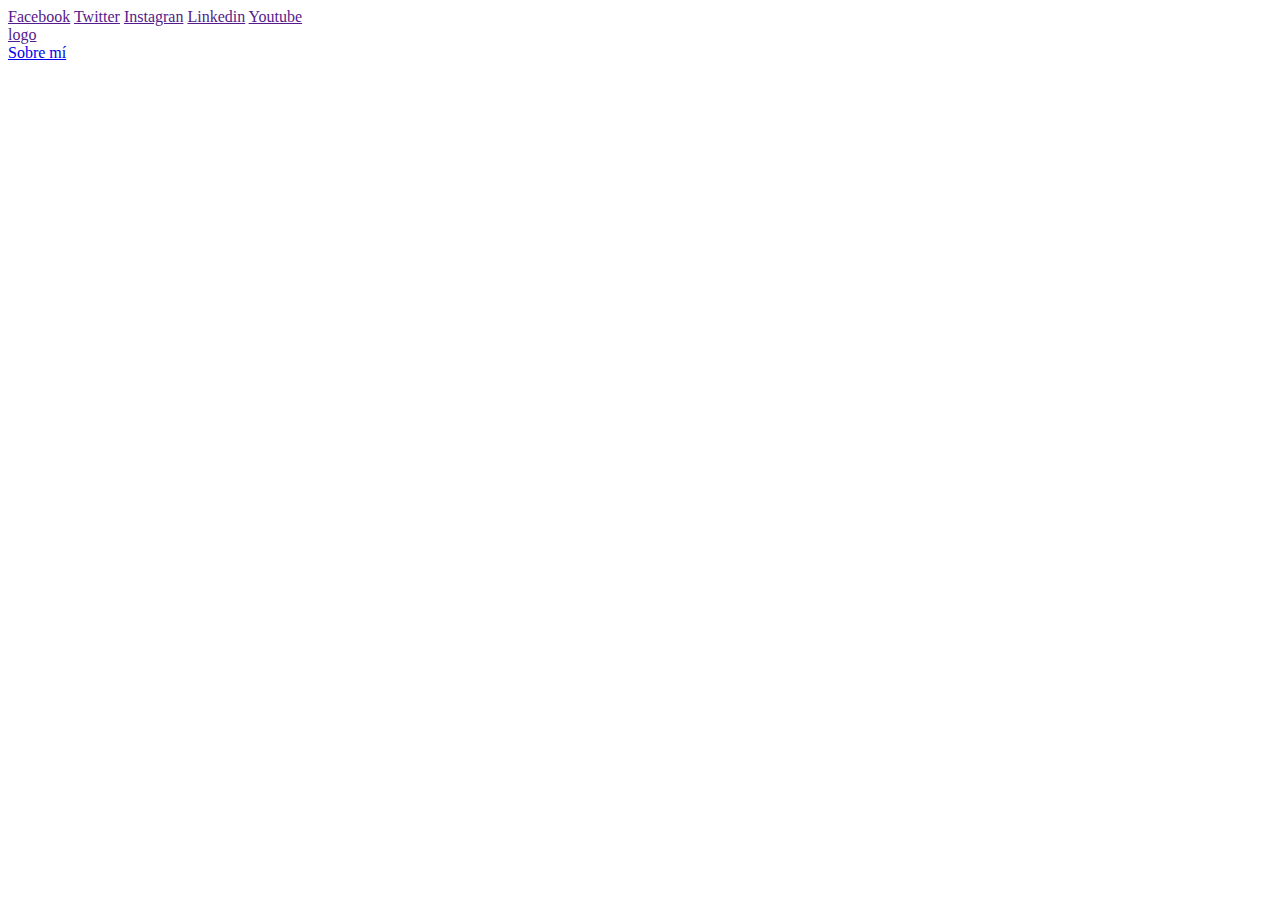
==== index.html @ a4f5484c "Primera estructura definida" ====
<!DOCTYPE html>
<html lang="es">
  <head>
    <meta charset="UTF-8" />
    <meta http-equiv="X-UA-Compatible" content="IE=edge" />
    <meta name="viewport" content="width=device-width, initial-scale=1.0" />
    <title>Hernán David Mercado</title>
    <link rel="stylesheet" href="main.css" />
  </head>
  <body>
    <header>
      <section>
        <div>
          <a href="">Facebook</a>
          <a href="">Twitter</a>
          <a href="">Instagran</a>
          <a href="">Linkedin</a>
          <a href="">Youtube</a>
        </div>
      </section>
      <nav>
        <section>
          <a href="">logo</a>
        </section>
        <section>
          <a href="perfil.html">Sobre mí</a>
        </section>
      </nav>
    </header>
  </body>
</html>
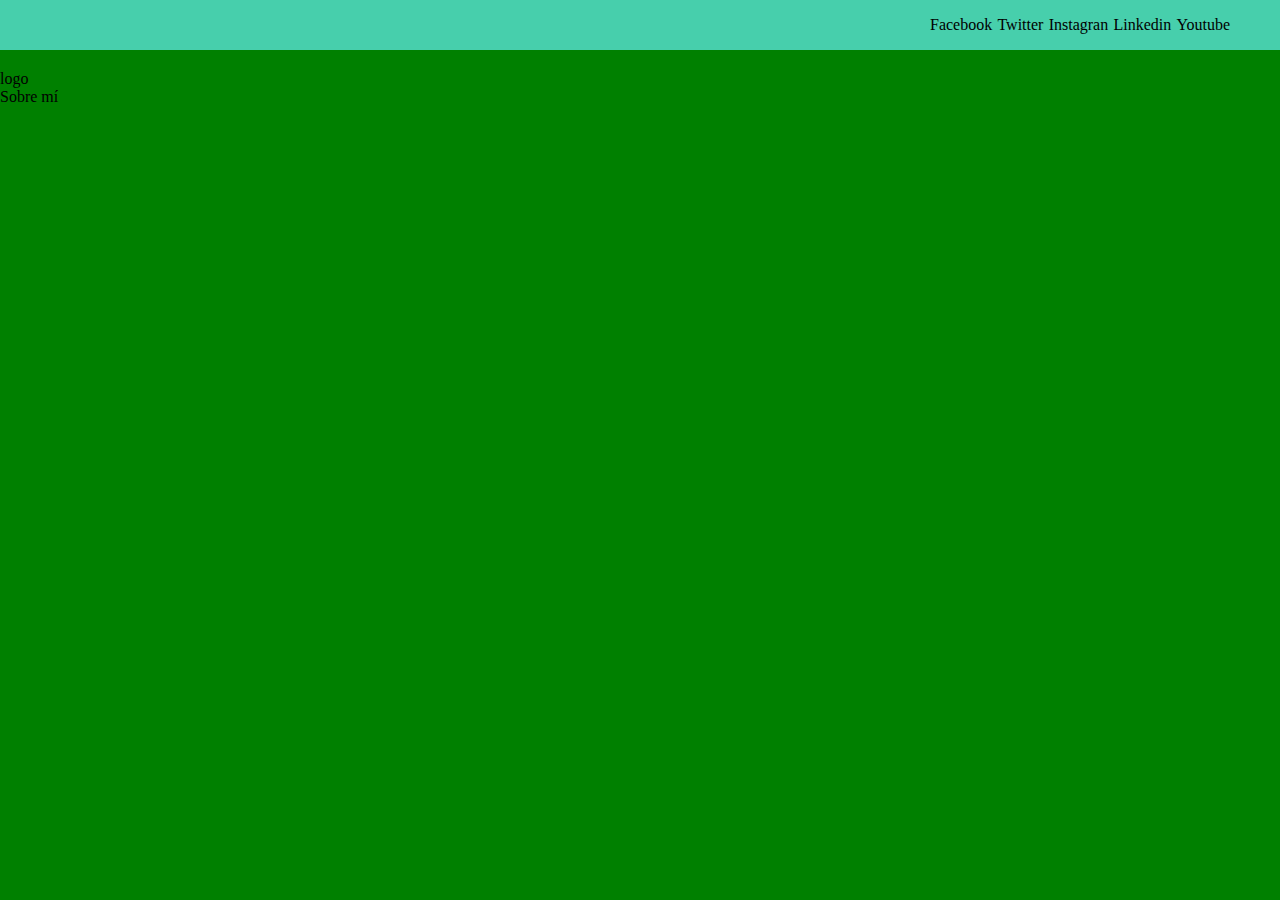
==== commit 9dadb366: "sección nav clasificada" ====
--- a/index.html
+++ b/index.html
@@ -4,13 +4,13 @@
     <meta charset="UTF-8" />
     <meta http-equiv="X-UA-Compatible" content="IE=edge" />
     <meta name="viewport" content="width=device-width, initial-scale=1.0" />
-    <title>Hernán David Mercado</title>
-    <link rel="stylesheet" href="main.css" />
+    <title>My blog</title>
+    <link rel="stylesheet" href="/CSS/main.css" />
   </head>
   <body>
     <header>
-      <section>
-        <div>
+      <section class="header-icons-container">
+        <div class="icons">
           <a href="">Facebook</a>
           <a href="">Twitter</a>
           <a href="">Instagran</a>
@@ -19,10 +19,10 @@
         </div>
       </section>
       <nav>
-        <section>
+        <section class="nav-logo-container">
           <a href="">logo</a>
         </section>
-        <section>
+        <section class="profile-link">
           <a href="perfil.html">Sobre mí</a>
         </section>
       </nav>
--- a/CSS/main.css
+++ b/CSS/main.css
@@ -0,0 +1,40 @@
+* {
+  margin: 0;
+  padding: 0;
+  box-sizing: border-box;
+}
+html {
+}
+body {
+  height: 100vh;
+  width: 100vw;
+  background-color: green;
+}
+a {
+  text-decoration: none;
+  display: inline;
+  color: black;
+}
+header {
+  width: 100%;
+  height: 140px;
+  display: grid;
+  grid-template-rows: 1fr 1fr;
+}
+
+header .header-icons-container {
+  width: 100%;
+  height: 50px;
+  display: grid;
+  background-color: #47cfac;
+}
+header .header-icons-container .icons {
+  width: 300px;
+  height: auto;
+  display: flex;
+  justify-items: flex-end;
+  align-items: center;
+  justify-content: space-between;
+  justify-self: end;
+  margin-right: 50px;
+}
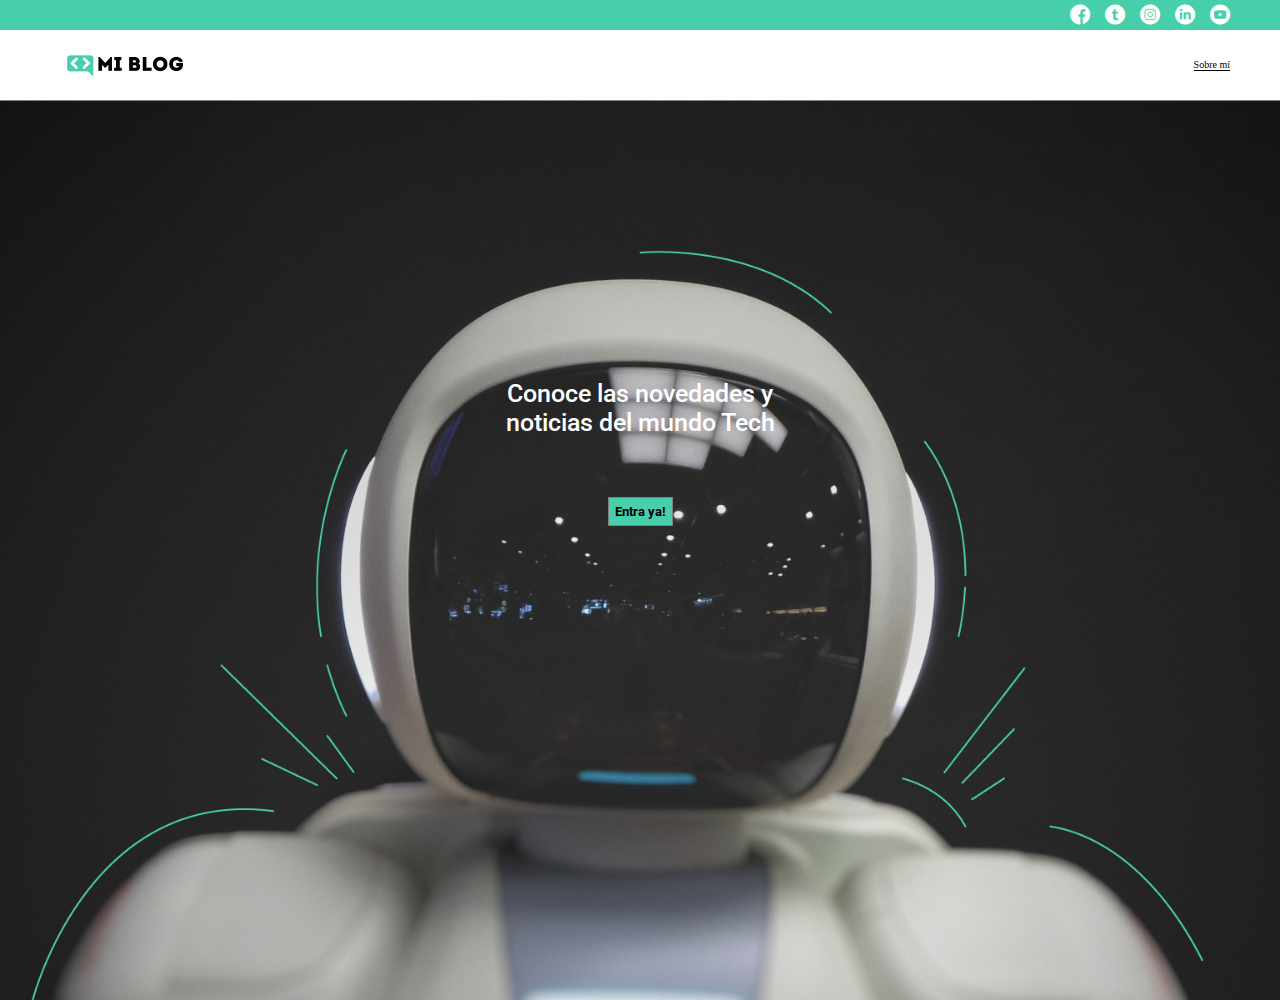
==== commit e0fdfc29: "La sección main está terminada" ====
--- a/index.html
+++ b/index.html
@@ -6,26 +6,43 @@
     <meta name="viewport" content="width=device-width, initial-scale=1.0" />
     <title>My blog</title>
     <link rel="stylesheet" href="/CSS/main.css" />
+    <link rel="stylesheet" href="/CSS/socia media/font/flaticon.css" />
+    <link rel="preconnect" href="https://fonts.gstatic.com" />
+    <link
+      href="https://fonts.googleapis.com/css2?family=Roboto:wght@500&display=swap"
+      rel="stylesheet"
+    />
   </head>
   <body>
     <header>
       <section class="header-icons-container">
         <div class="icons">
-          <a href="">Facebook</a>
-          <a href="">Twitter</a>
-          <a href="">Instagran</a>
-          <a href="">Linkedin</a>
-          <a href="">Youtube</a>
+          <a href=""><span class="fimanager flaticon-001-facebook"></span></a>
+          <a href=""><span class="fimanager flaticon-002-twitter"></span></a>
+          <a href=""><span class="fimanager flaticon-011-instagram"></span></a>
+          <a href=""><span class="fimanager flaticon-010-linkedin"></span></a>
+          <a href=""><span class="fimanager flaticon-008-youtube"></span></a>
         </div>
       </section>
       <nav>
         <section class="nav-logo-container">
-          <a href="">logo</a>
+          <a href=""><img src="/assets/img/Logo-negro.png" alt="logo" /></a>
         </section>
         <section class="profile-link">
           <a href="perfil.html">Sobre mí</a>
         </section>
       </nav>
     </header>
+    <main>
+      <div class="main-container">
+        <h1>
+          Conoce las novedades y <br />
+          noticias del mundo Tech
+        </h1>
+        <a href="#">
+          <button type="text">Entra ya!</button>
+        </a>
+      </div>
+    </main>
   </body>
 </html>
--- a/CSS/main.css
+++ b/CSS/main.css
@@ -2,13 +2,15 @@
   margin: 0;
   padding: 0;
   box-sizing: border-box;
+  font-family: "sans-serif";
 }
 html {
+  font-size: 62.5%;
 }
 body {
   height: 100vh;
   width: 100vw;
-  background-color: green;
+  overflow: hidden;
 }
 a {
   text-decoration: none;
@@ -17,19 +19,18 @@
 }
 header {
   width: 100%;
-  height: 140px;
+  height: 100px;
   display: grid;
-  grid-template-rows: 1fr 1fr;
+  grid-template-rows: 30% 70%;
 }
 
 header .header-icons-container {
   width: 100%;
-  height: 50px;
   display: grid;
   background-color: #47cfac;
 }
 header .header-icons-container .icons {
-  width: 300px;
+  width: 160px;
   height: auto;
   display: flex;
   justify-items: flex-end;
@@ -38,3 +39,64 @@
   justify-self: end;
   margin-right: 50px;
 }
+header .icons span {
+  color: white;
+  font-size: 2rem;
+}
+nav {
+  display: grid;
+  grid-template-columns: 1fr 1fr;
+}
+nav .nav-logo-container {
+  margin-left: 50px;
+  display: flex;
+  align-items: center;
+}
+nav .nav-logo-container img {
+  width: 150px;
+  /* margin-top: 10px; */
+  /* margin-bottom: 5px; */
+}
+nav .profile-link {
+  display: flex;
+  align-items: center;
+  justify-content: flex-end;
+  margin-right: 50px;
+}
+nav .profile-link a {
+  color: black;
+  border-bottom: 1px solid black;
+}
+main {
+  background-image: url(/assets/img/Cover.png);
+  background-position: center;
+  background-repeat: no-repeat;
+  background-size: cover;
+  height: 100vh;
+  /* width: 100vw; */
+  display: flex;
+  justify-content: center;
+  align-items: center;
+}
+main h1 {
+  font-family: "roboto";
+  font-size: 2.5rem;
+  font-weight: 500;
+  color: white;
+}
+.main-container {
+  text-align: center;
+  margin-bottom: 196px;
+}
+.main-container button {
+  margin-top: 60px;
+  padding: 6px;
+  background-color: rgb(71, 207, 172);
+  border: solid 1px gray;
+  font-family: "Roboto";
+  font-weight: bolder;
+  cursor: pointer;
+}
+.main-container button:hover {
+  background-color: rgb(153 231 211);
+}
--- a/CSS/socia media/font/flaticon.css
+++ b/CSS/socia media/font/flaticon.css
@@ -0,0 +1,51 @@
+@font-face {
+  font-family: "Flaticon";
+  src: url("./Flaticon.eot");
+  src: url("./Flaticon.eot?#iefix") format("embedded-opentype"),
+       url("./Flaticon.woff2") format("woff2"),
+       url("./Flaticon.woff") format("woff"),
+       url("./Flaticon.ttf") format("truetype"),
+       url("./Flaticon.svg#Flaticon") format("svg");
+  font-weight: normal;
+  font-style: normal;
+}
+
+@media screen and (-webkit-min-device-pixel-ratio:0) {
+  @font-face {
+    font-family: "Flaticon";
+    src: url("./Flaticon.svg#Flaticon") format("svg");
+  }
+}
+
+.fimanager:before {
+      display: inline-block;
+  font-family: "Flaticon";
+  font-style: normal;
+  font-weight: normal;
+  font-variant: normal;
+  line-height: 1;
+  text-decoration: inherit;
+  text-rendering: optimizeLegibility;
+  text-transform: none;
+  -moz-osx-font-smoothing: grayscale;
+  -webkit-font-smoothing: antialiased;
+  font-smoothing: antialiased;
+    display: block;
+}
+
+.flaticon-001-facebook:before { content: "\f100"; }
+.flaticon-002-twitter:before { content: "\f101"; }
+.flaticon-003-whatsapp:before { content: "\f102"; }
+.flaticon-004-groupme:before { content: "\f103"; }
+.flaticon-005-kik:before { content: "\f104"; }
+.flaticon-006-skype:before { content: "\f105"; }
+.flaticon-007-periscope:before { content: "\f106"; }
+.flaticon-008-youtube:before { content: "\f107"; }
+.flaticon-009-itunes:before { content: "\f108"; }
+.flaticon-010-linkedin:before { content: "\f109"; }
+.flaticon-011-instagram:before { content: "\f10a"; }
+.flaticon-012-messenger:before { content: "\f10b"; }
+.flaticon-013-twitter:before { content: "\f10c"; }
+.flaticon-014-snapchat:before { content: "\f10d"; }
+.flaticon-015-reddit:before { content: "\f10e"; }
+.flaticon-016-tiktok:before { content: "\f10f"; }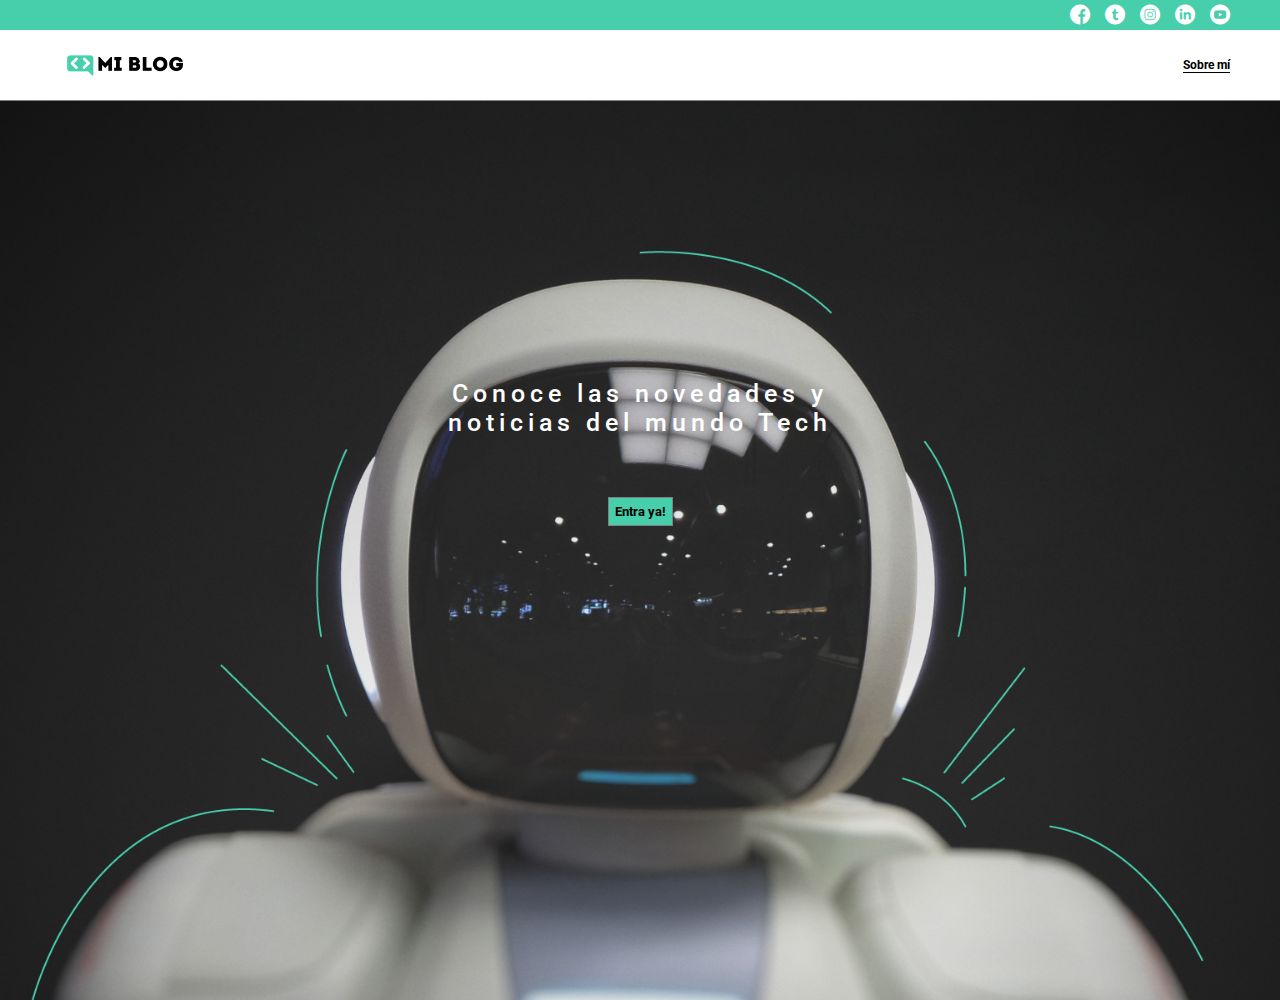
==== commit 387a9d00: "blog page has been created" ====
--- a/index.html
+++ b/index.html
@@ -33,7 +33,7 @@
         </section>
       </nav>
     </header>
-    <main>
+    <main class="main-container-principal">
       <div class="main-container">
         <h1>
           Conoce las novedades y <br />
--- a/CSS/main.css
+++ b/CSS/main.css
@@ -66,8 +66,11 @@
 nav .profile-link a {
   color: black;
   border-bottom: 1px solid black;
+  font-size: 1.2rem;
+  font-weight: bold;
+  font-family: "Roboto";
 }
-main {
+.main-container-principal {
   background-image: url(/assets/img/Cover.png);
   background-position: center;
   background-repeat: no-repeat;
@@ -78,11 +81,12 @@
   justify-content: center;
   align-items: center;
 }
-main h1 {
+.main-container-principal h1 {
   font-family: "roboto";
   font-size: 2.5rem;
   font-weight: 500;
   color: white;
+  letter-spacing: 5px;
 }
 .main-container {
   text-align: center;
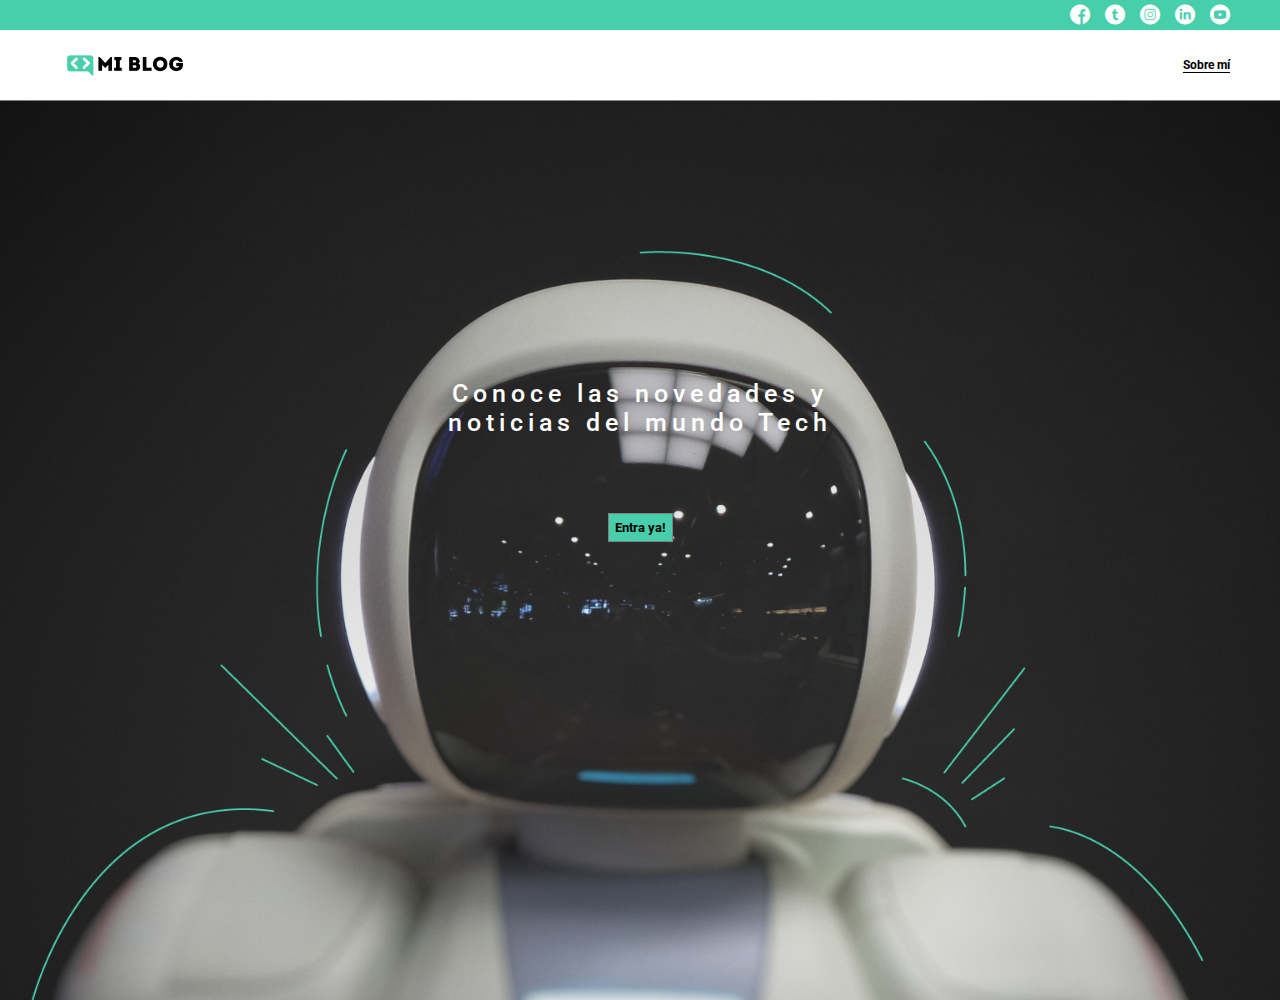
==== commit ba350cd4: "Media queries added" ====
--- a/index.html
+++ b/index.html
@@ -12,6 +12,7 @@
       href="https://fonts.googleapis.com/css2?family=Roboto:wght@500&display=swap"
       rel="stylesheet"
     />
+    <link rel="stylesheet" href="/CSS/media-queries.css" />
   </head>
   <body>
     <header>
@@ -39,7 +40,7 @@
           Conoce las novedades y <br />
           noticias del mundo Tech
         </h1>
-        <a href="#">
+        <a href="blogs.html">
           <button type="text">Entra ya!</button>
         </a>
       </div>
--- a/CSS/main.css
+++ b/CSS/main.css
@@ -1,16 +1,24 @@
 * {
-  margin: 0;
-  padding: 0;
+  /* margin: 0;
+  padding: 0; */
   box-sizing: border-box;
-  font-family: "sans-serif";
+  /* font-family: "sans-serif"; */
 }
 html {
   font-size: 62.5%;
 }
 body {
   height: 100vh;
-  width: 100vw;
+  /* width: 100vw; */
   overflow: hidden;
+  margin: 0;
+}
+.home-body {
+  overflow: auto;
+}
+.grid-container {
+  max-width: 980px;
+  margin: auto;
 }
 a {
   text-decoration: none;
@@ -104,3 +112,150 @@
 .main-container button:hover {
   background-color: rgb(153 231 211);
 }
+
+.blogs-main {
+  display: grid;
+}
+.blogs-news-container {
+  background-color: #e6e9ed;
+  padding: 12px 50px 40px;
+  font-size: 1.5rem;
+  font-family: "Roboto";
+}
+.blogs-main-new {
+  display: grid;
+  grid-template-columns: 2fr 1fr;
+  grid-template-rows: 2fr;
+}
+.blogs-main-new h3 {
+  margin-bottom: 10px;
+}
+.blogs-news-img-container {
+  grid-column: 1;
+}
+.blogs-news-img-container img {
+  width: 85%;
+}
+.blogs-news-info-container {
+  grid-column: 2;
+}
+.blogs-news-info-container p {
+  margin-bottom: 35px;
+}
+.blogs-posts-container {
+  padding: 0 50px 40px;
+  font-family: "Roboto";
+  font-size: 1.1rem;
+}
+.blogs-posts-container h3 {
+  border-bottom: solid 1px #cdd2da;
+  padding-bottom: 20px;
+  text-align: center;
+  margin-bottom: 15px;
+  margin-top: 30px;
+}
+.blogs-button {
+  border: 1px solid #47cfac;
+  padding: 10px 15px;
+  font-size: 1.2rem;
+}
+.blogs-posts-container .post-container {
+  display: inline-block;
+  padding-left: 10px;
+  max-width: 33%;
+  margin-bottom: 50px;
+}
+.blogs-posts-container .post-container h4 {
+  margin: 15px auto;
+}
+.post-container p {
+  margin-bottom: 35px;
+}
+.blogs-posts-container .post-container img {
+  width: 100%;
+}
+footer {
+  width: 100%;
+  height: 80px;
+  background-color: #22272d;
+  border-top: 35px solid #47cfac;
+  text-align: center;
+}
+footer p {
+  color: white;
+  margin-top: 15px;
+}
+.main-post-container {
+  font-family: "Roboto";
+  font-size: 1.5rem;
+}
+.blogpost-img-container {
+  padding: 0 50px 40px;
+}
+.blogpost-img-container img {
+  width: 100%;
+}
+.blogpost-main-container {
+  padding: 0 50px 40px;
+}
+.blogpost-main-container h3 {
+  border-bottom: solid 1px #cdd2da;
+  padding-bottom: 30px;
+  /* font-size: 3.5rem; */
+}
+.blogpost-main-container h1 {
+  font-size: 3.5rem;
+}
+.contact-main-container {
+  width: 100%;
+  min-height: 250px;
+  background-color: #cdd2da;
+  text-align: center;
+  padding-bottom: 50px;
+}
+.contact-main-container div {
+  display: inline-block;
+  width: 49.5%;
+  height: 100%;
+}
+.contact-main-container div a {
+  border-bottom: 1px solid black;
+  padding-bottom: 5px;
+}
+.contact-main-container .contact-left,
+.contact-right {
+  text-align: initial;
+  margin-top: 85px;
+}
+.contact-main-container img {
+  width: 100px;
+}
+.profile-main-container {
+  padding: 70px 40px;
+  background-color: #cdd2da;
+  margin-bottom: 50px;
+}
+.profile-main-container img {
+  width: 320px;
+  margin-right: 30px;
+}
+.profile-main-container .profile-container {
+  display: flex;
+}
+.profile-main-projects {
+  padding: 0 50px 40px;
+}
+.profile-main-projects h3 {
+  border-bottom: 1px solid #cdd2da;
+  padding-bottom: 35px;
+  text-align: center;
+}
+.projects-main-container {
+  display: grid;
+  grid-template-columns: 1fr 1fr 1fr;
+  grid-column-gap: 15px;
+}
+.hernan {
+  font-family: "Roboto";
+  font-size: 1.2rem;
+}
--- a/CSS/media-queries.css
+++ b/CSS/media-queries.css
@@ -0,0 +1,28 @@
+@media (max-width: 900px) {
+  .blogs-main-new {
+    grid-template-columns: 1fr;
+    grid-template-rows: 3fr;
+  }
+  .blogs-news-img-container {
+    grid-row: 2;
+  }
+  .blogs-news-info-container {
+    grid-column: 1;
+    grid-row: 3;
+  }
+  .blogs-posts-container .post-container {
+    max-width: 45%;
+  }
+  .projects-main-container {
+    grid-template-columns: 1fr;
+    grid-template-rows: 2fr;
+  }
+  .profile-main-container .profile-container {
+    display: block;
+  }
+}
+@media (max-width: 600px) {
+  .blogs-posts-container .post-container {
+    max-width: 100%;
+  }
+}
